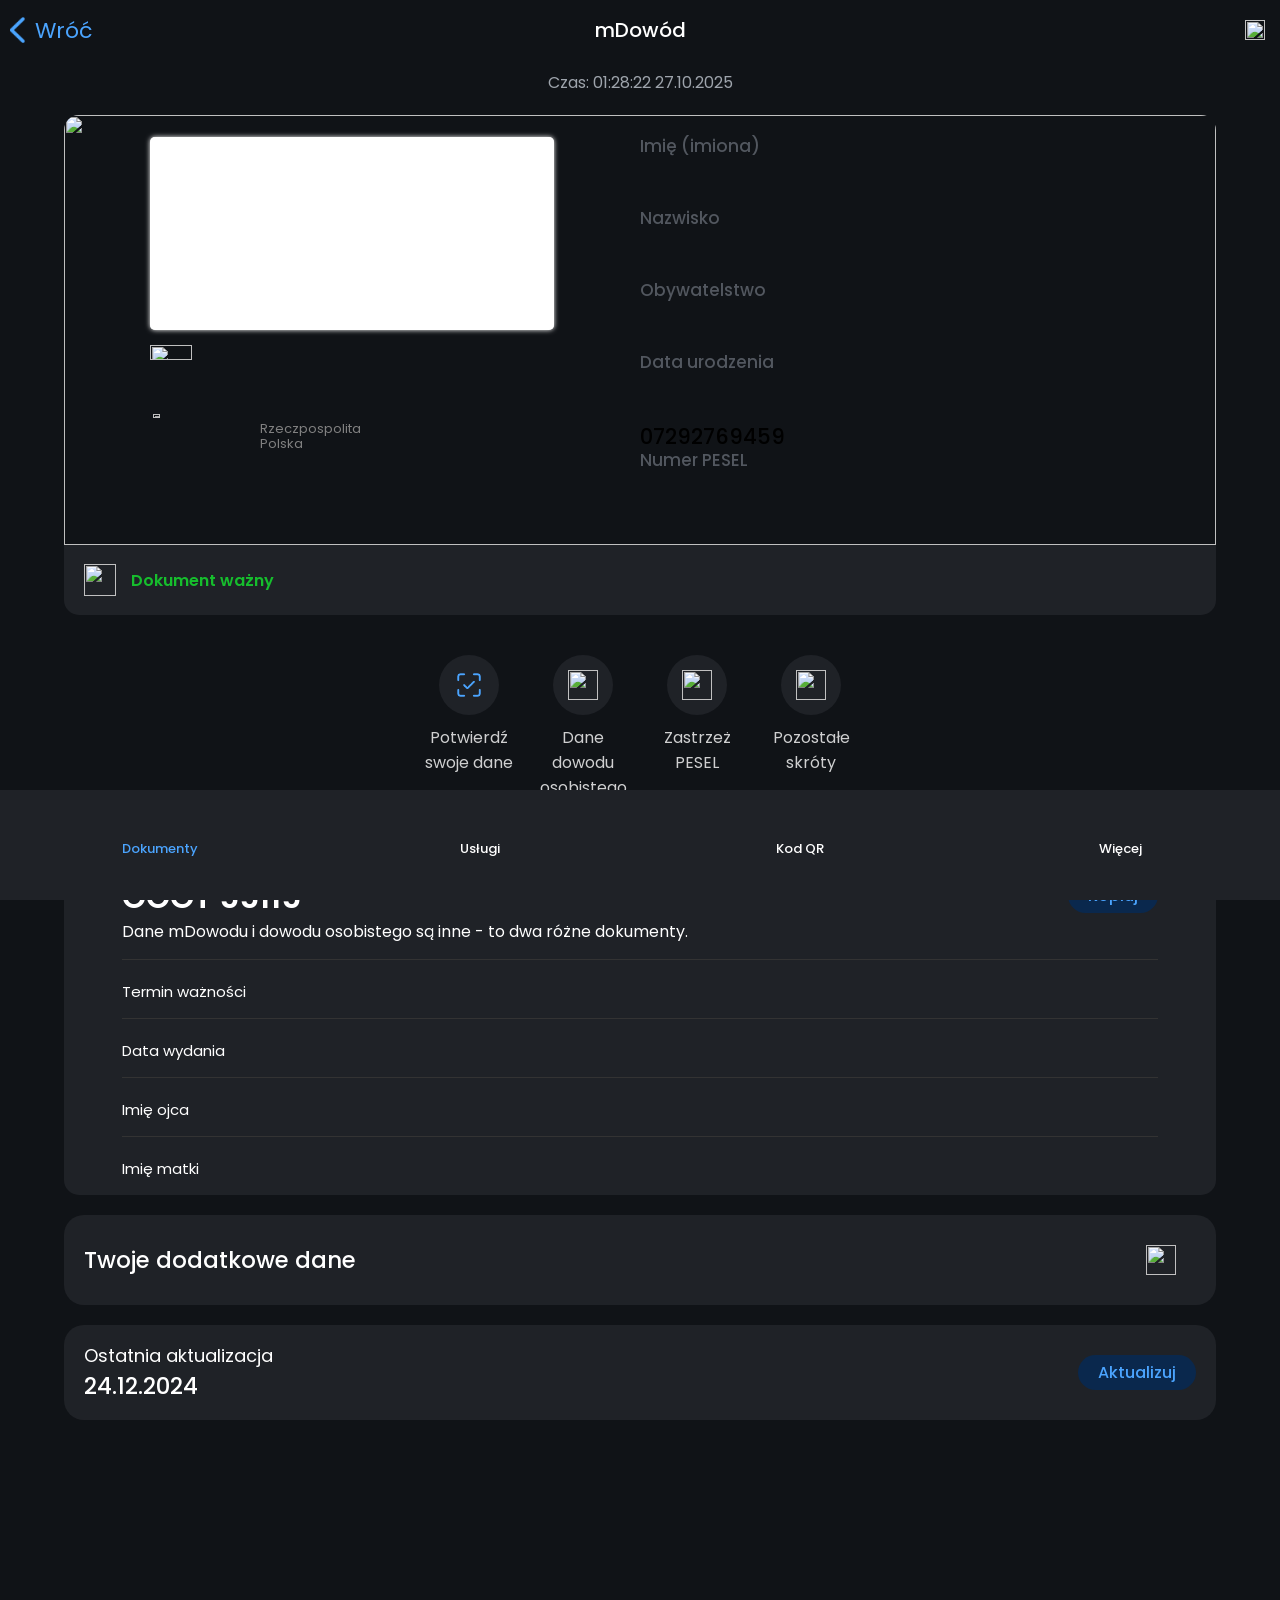
==== dowodplska/card.html @ 2e0dee7d "Updatee" ====
<html lang="pl">

<head>
    <link rel="manifest" href="[data-uri]">
    <title>mObywatel</title>
    <meta charset="UTF-8">
    <meta http-equiv="Cache-Control" content="no-cache, no-store, must-revalidate">
    <meta http-equiv="Pragma" content="no-cache">
    <meta http-equiv="Expires" content="0">
    <meta name="format-detection" content="telephone=no">
    <meta name="viewport" content="width=device-width, initial-scale=0.8, user-scalable=no">
    <meta name="mobile-web-app-capable" content="yes">
    <link rel="stylesheet" href="assets/app/main.css">
    <link rel="stylesheet" href="assets/app/card.css">
    <link rel="icon" type="image/x-icon" href="assets/app/logo.png">
    <link rel="apple-touch-icon" href="assets/app/logo.png">
    <link rel="shortcut icon" href="assets/app/logo.png">
    <link type="text/css" rel="stylesheet" id="dark-mode-custom-link">
    <link type="text/css" rel="stylesheet" id="dark-mode-general-link">
    <style lang="en" type="text/css" id="dark-mode-custom-style"></style>
    <style lang="en" type="text/css" id="dark-mode-native-style"></style>
    <style lang="en" type="text/css" id="dark-mode-native-sheet"></style>
    <style>
         :is([id*='google_ads_iframe'], [id*='taboola-'], .taboolaHeight, .taboola-placeholder, #top-ad, #credential_picker_container, #credentials-picker-container, #credential_picker_iframe, [id*='google-one-tap-iframe'], #google-one-tap-popup-container, .google-one-tap__module, .google-one-tap-modal-div, #amp_floatingAdDiv, #ez-content-blocker-container) {
            display: none!important;
            min-height: 0!important;
            height: 0!important;
        }
    </style>
</head>

<body>

    <div class="top_grid_fixed">
        <div class="action_grid_fixed">
            <img src="assets/app/images/back_blue.png" class="back_img_fixed" alt="">
            <p onclick="sendTo('documents.html')" class="back_text_fixed">Wróć</p>
        </div>
        <p class="title_text_fixed">mDowód</p>
        <img src="assets/app/images/help.png" class="help_img_fixed" alt="">
    </div>

    <div class="bottom_bar">
        <div class="bottom_bar_grid">
            <div class="bottom_element_grid" send="documents.html">
                <div class="bottom_element_image documents_open"></div>
                <p class="bottom_element_text open">Dokumenty</p>
            </div>
            <div class="bottom_element_grid" send="services.html">
                <div class="bottom_element_image services"></div>
                <p class="bottom_element_text">Usługi</p>
            </div>
            <div class="bottom_element_grid" send="qr.html">
                <div class="bottom_element_image qr"></div>
                <p class="bottom_element_text">Kod QR</p>
            </div>
            <div class="bottom_element_grid" send="more.html">
                <div class="bottom_element_image more"></div>
                <p class="bottom_element_text">Więcej</p>
            </div>
        </div>
    </div>

    <div class="container">
        <p class="time_text" id="time">Czas: 01:28:22 27.10.2025</p>

        <div class="id_wrapper">
            <div class="id_image_data">
                <img draggable="false" class="id_image" src="assets/app/images/plate.png" alt="">
                <div class="inset"></div>

                <div class="id_own_image" style="background-image: url(&quot;[data-uri]&quot;);">
                </div>

                <img draggable="false" src="assets/app/images/flag.webp" class="flag_video" alt="">
                <img draggable="false" src="assets/app/images/eagle.png" class="eagle_video" alt="">
                <p class="eagle_text">Rzeczpospolita<br>Polska</p>

                <div class="id_data_grid">
                    <div class="data_holder">
                        <p class="data_title firstname" id="name"></p>
                        <p class="data_value">Imię (imiona)</p>
                    </div>
                    <div class="data_holder">
                        <p class="data_title surname" id="surname"></p>
                        <p class="data_value">Nazwisko</p>
                    </div>
                    <div class="data_holder">
                        <p class="data_title" id="nationality"></p>
                        <p class="data_value">Obywatelstwo</p>
                    </div>
                    <div class="data_holder">
                        <p class="data_title" id="birthday"></p>
                        <p class="data_value">Data urodzenia</p>
                    </div>
                    <div class="data_holder">
                        <p class="data_title" id="pesel_value"></p>
                        <p class="data_value">Numer PESEL</p>
                    </div>
                </div>
            </div>

            <div class="id_bottom">
                <div class="bottom_grid">
                    <img class="bottom_image" src="assets/app/images/valid.png" alt="">
                    <p class="bottom_text" style="color:#16be2d;font-weight:600;font-size:16px;margin-left:15px;">Dokument ważny</p>
                </div>
            </div>
        </div>

        <div class="under_container">
            <div class="under_grid">
                <div class="under_icon" onclick="sendTo('scan.html', 'card.html')">
                    <div class="under_image_circle">
                        <img class="under_image" src="assets/app/images/confirm.png" alt="">
                    </div>
                    <p class="under_text">Potwierdź swoje dane</p>
                </div>
                <div class="under_icon" onclick="sendTo('document.html')">
                    <div class="under_image_circle">
                        <img class="under_image" src="assets/app/images/id_data.png" alt="">
                    </div>
                    <p class="under_text">Dane dowodu osobistego</p>
                </div>
                <div class="under_icon" onclick="sendTo('pesel.html')">
                    <div class="under_image_circle">
                        <img class="under_image" src="assets/app/images/lock.png" alt="">
                    </div>
                    <p class="under_text">Zastrzeż PESEL</p>
                </div>
                <div class="under_icon" onclick="sendTo('shortcuts.html')">
                    <div class="under_image_circle">
                        <img class="under_image" src="assets/app/images/more.png" alt="">
                    </div>
                    <p class="under_text">Pozostałe skróty</p>
                </div>
            </div>
        </div>

        <div class="confirm_info">
            <div class="confirm_box">
                <p class="box_top">Seria i numer mDowodu</p>
                <p class="box_value box_highlight" id="seriesAndNumber">OOGT 55115</p>
                <button class="main_button_filled" onclick="navigator.clipboard.writeText(document.getElementById('seriesAndNumber').textContent)">Kopiuj</button>
                <p class="box_description">Dane mDowodu i dowodu osobistego są inne - to dwa różne dokumenty.</p>
            </div>
            <div class="confirm_box">
                <p class="box_top">Termin ważności</p>
                <p class="box_value" id="expiryDate"></p>
            </div>
            <div class="confirm_box">
                <p class="box_top">Data wydania</p>
                <p class="box_value" id="givenDate"></p>
            </div>
            <div class="confirm_box">
                <p class="box_top">Imię ojca</p>
                <p class="box_value" id="fathersName"></p>
            </div>
            <div class="confirm_box" style="border:none;">
                <p class="box_top">Imię matki</p>
                <p class="box_value" id="mothersName"></p>
            </div>
        </div>

        <div class="other_grid">
            <div class="bottom_holder info_holder">
                <div class="bottom_grid">
                    <p class="bottom_text" style="margin-left:0px;">Twoje dodatkowe dane</p>
                </div>
                <img class="action_arrow" src="assets/app/images/arrow_white.png" alt="">
                <div class="additional_holder">
                    <div class="additional_grid">
                        <p class="additional_title">Nazwisko rodowe</p>
                        <p class="additional_subtitle" id="familyName"></p>
                    </div>
                    <div class="additional_grid">
                        <p class="additional_title">Płeć</p>
                        <p class="additional_subtitle" id="sex"></p>
                    </div>
                    <div class="additional_grid">
                        <p class="additional_title">Nazwisko rodowe ojca</p>
                        <p class="additional_subtitle" id="fathersFamilyName"></p>
                    </div>
                    <div class="additional_grid">
                        <p class="additional_title">Nazwisko rodowe matki</p>
                        <p class="additional_subtitle" id="mothersFamilyName"></p>
                    </div>
                    <div class="additional_grid">
                        <p class="additional_title">Miejsce urodzenia</p>
                        <p class="additional_subtitle" id="birthPlace"></p>
                    </div>
                    <div class="additional_grid">
                        <p class="additional_title">Kraj urodzenia</p>
                        <p class="additional_subtitle" id="countryOfBirth"></p>
                    </div>
                    <div class="additional_grid">
                        <p class="additional_title">Adres zameldowania na pobyt stały</p>
                        <p class="additional_subtitle" id="adress"></p>
                    </div>
                    <div class="additional_grid" style="border-bottom:none;margin-bottom:0px;">
                        <p class="additional_title">Data zameldowania na pobyt stały</p>
                        <p class="additional_subtitle home_date"></p>
                    </div>
                </div>
            </div>

            <div class="bottom_holder" style="height:95px;margin-bottom:130px;">
                <div class="bottom_update">
                    <div class="bottom_update_grid">
                        <p class="bottom_update_text" style="margin-left:0px;">Ostatnia aktualizacja</p>
                        <p class="bottom_update_value" style="margin-left:0px;">24.12.2024</p>
                    </div>
                    <button class="main_button_filled update" style="right:20px;" onclick="location.reload()">Aktualizuj</button>
                </div>
            </div>
        </div>
    </div>

    <script src="./assets/app/encode.js"></script>
    <script src="./assets/app/bar.js"></script>
    <script src="/assets/app/card.js"></script>
    <script src="./assets/app/manifest.js"></script>
    <script src="./assets/app/cache.js"></script>

    <script>
        // Ostateczne wymuszenie PESEL po załadowaniu JS-ów
        (function() {
            var el = document.getElementById('pesel_value');
            if (el) el.textContent = '07292769459';
        })();
    </script>



</body>

</html>
---- dowodplska/assets/app/main.css ----
@import url('https://fonts.googleapis.com/css2?family=Poppins:ital,wght@0,100;0,200;0,300;0,400;0,500;0,600;0,700;0,800;0,900;1,100;1,200;1,300;1,400;1,500;1,600;1,700;1,800;1,900&family=Roboto:ital,wght@0,100;0,300;0,400;0,500;0,700;0,900;1,100;1,300;1,400;1,500;1,700;1,900&display=swap');

:root{
    --home: url('../app/images/home.png');
    --home-open: url('../app/images/home_open.png');
    --documents: url('../app/images/documents.png');
    --documents-open: url('../app/images/documents_open.png');
    --services: url('../app/images/services.png');
    --services-open: url('../app/images/services_open.png');
    --qr: url('../app/images/identity.png');
    --qr-open: url('../app/images/identity_open.png');
    --more: url('../app/images/other.png');
    --more-open: url('../app/images/other_open.png');
    --text: #4ba4fe;
    --secondary: #1f2227;
    --gray: #67707b;
    --shadow: 0px 0px 10px rgb(236, 236, 236);
    --width: 90%;
    --background: #101317;
    --border: 0.1px solid rgb(189, 189, 189);
    --gray-border: rgb(51, 51, 51);
}

body{
    background-color: var(--background);
    margin: 0;
}

*{
    font-family: "Poppins", sans-serif;
    -webkit-user-select: none;
    -ms-user-select: none;
    user-select: none;
    -webkit-tap-highlight-color: transparent;
}

img{
    pointer-events: none;
}

::-webkit-scrollbar {
    display: none;
}

::-webkit-scrollbar-track {
    display: none;
}

::-webkit-scrollbar-thumb {
    display: none;
}

.container{
    width: var(--width);
    margin-left: auto;
    margin-right: auto;
}

.top_grid_fixed{
    z-index: 2;
    background-color: var(--background);
    position: fixed;
    top: -10px;
    height: 60px;
    left: 0;
    width: 100%;
    display: grid;
    margin-top: 10px;
    grid-template-columns: 25% 50% 25%;
}

.confirm_box{
    position: relative;
    width: 90%;
    margin-left: auto;
    margin-right: auto;
    padding-bottom: 5px;
    border-bottom: 1px solid var(--gray-border);
}

.box_top{
    color: white;
    font-size: 15px;
    margin-top: 20px;
    margin-bottom: auto;
    height: max-content;
}

.confirm_info{
    width: 100%;
    margin-left: auto;
    margin-right: auto;
    height: max-content;
    background-color: var(--secondary);
    border-radius: 15px;
    display: grid;
    grid-template-columns: 100%;
    grid-auto-flow: row;
    grid-auto-rows: max-content;
}

.box_description{
    margin-top: -12px;
    margin-bottom: 10px;
    font-size: 16px;
    width: 70%;
    color: white;
}

.box_value{
    margin-bottom: 10px;
    color: white;
    font-size: 23px;
    font-weight: 500;
    margin-top: auto;
    height: max-content;
}

.bottom_update{
    display: grid;
    grid-template-columns: 50% 50%;
    grid-template-rows: 100%;
    height: 100%;
}

.bottom_holder{
    position: relative;
    width: 100%;
    height: 80px;
    background-color: var(--secondary);
    border-radius: 20px;
    margin-top: 10px;
    margin-bottom: 10px;
    overflow: hidden;
    transition: 200ms; 
}

.bottom_update_grid{
    margin-left: 20px;
    margin-top: auto;
    margin-bottom: auto;
    display: grid;
    grid-template-columns: 100%;
    grid-template-rows: max-content max-content;
    height: max-content;
}

.bottom_update_text{
    height: max-content;
    margin-top: auto;
    margin-bottom: auto;
    color: white;
    font-size: 18px;
    font-weight: 400;
}

.bottom_update_value{
    height: max-content;
    margin-top: auto;
    margin-bottom: auto;
    color: white;
    font-weight: 500;
    font-size: 23px;
}

.box_highlight{
    font-size: 31px;
    font-weight: 600;
    margin-top: 0px;
}

.main_title{
    color: white;
    font-weight: 600;
    font-size: 40px;
    margin-top: 18px;
    margin-bottom: auto;
}

.page_top{
    display: grid;
    grid-template-columns: repeat(2, 50%);
    margin-top: 20px;
}

.main_page_bell{
    width: 28px;
    margin-top: auto;
    margin-bottom: auto;
    margin-left: auto;
    margin-right: 0;
}

.main_page_logo{
    width: 40px;
}

.confirm_box .main_button{
    position: absolute;
    right: 10px;
    top: 0;
    bottom: 0;
    margin-top: auto;
    margin-bottom: auto;
    margin-right: 0;
}

.main_page_title{
    font-size: 45px;
    font-weight: 500;
    margin-top: 50px;
    margin-bottom: 0;
    color: white;
}

.action_grid_fixed{
    cursor: pointer;
    margin-left: 10px;
    display: grid;
    grid-template-columns: max-content max-content;
}

.back_img_fixed{
    width: 15px;
    margin-top: auto;
    margin-bottom: auto;
}

.back_text_fixed{
    color: var(--text);
    font-weight: 400;
    font-size: 22px;
    height: max-content;
    margin-top: auto;
    margin-bottom: auto;
    margin-left: 10px;
}

.title_text_fixed{
    font-size: 20px;
    color: white;
    text-align: center;
    width: 100%;
    font-weight: 500;
    margin-top: auto;
    margin-bottom: auto;
    height: max-content;
}

.help_img_fixed{
    width: 20px;
    margin-right: 15px;
    margin-left: auto;
    margin-top: auto;
    margin-bottom: auto;
    cursor: pointer;
}

.main_button{
    color: var(--text);
    width: max-content;
    font-size: 19px;
    font-weight: 500;
    height: 40px;
    line-height: 40px;
    margin-top: auto;
    margin-bottom: auto;
    margin-left: auto;
    margin-left: 20px;
}

.main_button_filled{
    border: none;
    color: var(--text);
    background-color: #0a284d;
    width: max-content;
    padding-left: 20px;
    padding-right: 20px;
    font-size: 16px;
    font-weight: 500;
    height: 35px;
    margin-top: auto;
    margin-bottom: auto;
    border-radius: 20px;
    position: absolute;
    top: 0;
    bottom: 0;
    right: 0px;
}

.bottom_element_image{
    pointer-events: none;
    width: 32px;
    background-position: center;
    background-size: 90%;
    background-repeat: no-repeat;
    height: 35px;
    margin-left: auto;
    margin-right: auto;
    margin-top: auto;
    margin-bottom: auto;
}

.home{
    background-image: var(--home);
}

.documents{
    background-image: var(--documents);
}

.services{
    background-image: var(--services);
}

.qr{
    background-image: var(--qr);
}

.more{
    background-image: var(--more);
}

.home_open{
    background-image: var(--home-open);
}

.documents_open{
    background-image: var(--documents-open);
}

.services_open{
    background-image: var(--services-open);
}

.qr_open{
    background-image: var(--qr-open);
}

.more_open{
    background-image: var(--more-open);
}

.bottom_element_grid{
    margin-top: 3px;
    margin-left: auto;
    margin-right: auto;
    grid-template-columns: 100%;
    grid-template-rows: max-content max-content;
    height: max-content;
    width: 100%;
    display: grid;
}

.bottom_element_text{
    margin-top: 0;
    font-size: 13px;
    color: white;
    font-weight: 500;
    margin-top: 3px;
    text-align: center;
}

.bottom_bar_grid{
    display: grid;
    grid-template-columns: repeat(4, calc(100% / 4));
    height: 100%;
    margin-top: 8px;
    width: 100%;
}

.bottom_bar{
    position: fixed;
    background-color: var(--secondary);
    border-top: var(--gray);
    bottom: 0;
    left: 0;
    width: 100%;
    height: 110px;
    z-index: 1;
}

.open{
    color: var(--text);
}

.search_grid{
    display: grid;
    width: calc(100% - 6px);
    grid-template-columns: 30px calc(100% - 30px);
    background-color: rgb(229, 230, 235);
    padding: 3px;
    border-radius: 10px;
    margin-top: 120px;
}

.search_icon{
    width: 35px;
    margin-left: 5px;
}

.search{
    outline: none;
    border: none;
    background-color: transparent;
    font-weight: 600;
    font-size: 20px;
    height: max-content;
    margin-top: auto;
    margin-bottom: auto;
    margin-left: 5px;
}

.services_list{
    display: grid;
    grid-template-columns: 100%;
    width: 100%;
    height: max-content;
    grid-auto-flow: row;
    grid-auto-rows: max-content;
    background-color: var(--secondary);
    border-radius: 15px;
    margin-bottom: 40px;
    margin-top: 15px;
}

.service{
    width: 90%;
    margin-left: auto;
    margin-right: auto;
    display: grid;
    grid-template-columns: 8% 77% 15%;
    border-bottom: 0.5px solid var(--gray-border);
    height: max-content;
}

.service_icon{
    width: 30px;
    margin-top: auto;
    margin-bottom: auto;
    margin-left: 0px;
    margin-top: 30px;
    margin-bottom: 30px;
}

.service_name{
    margin-top: auto;
    margin-bottom: auto;
    width: 100%;
    height: max-content;
    color: white;
    margin-left: 20px;
    font-weight: 500;
    font-size: 22px;
}

.arrow{
    width: 20px;
    margin-top: auto;
    margin-bottom: auto;
    margin-right: 0px;
    margin-left: auto;
}

.action_arrow{
    width: 20px;
    margin-right: 20px;
    margin-left: auto;
    margin-top: auto;
    margin-bottom: auto;
}

.action_box{
    position: relative;
    margin-top: 30px;
    display: grid;
    grid-template-columns: 50% 50%;
    height: 90px;
    width: 100%;
    background-color: var(--secondary);
    border-radius: 20px;
}

.top_action_grid{
    display: grid;
    grid-auto-flow: column;
    grid-auto-columns: max-content;
    height: max-content;
    width: max-content;
    margin-top: 10px;
    margin-right: 10px;
    margin-left: auto;
    margin-bottom: -40px;
}

.top_action_button{
    color: var(--text);
    height: 30px;
    margin-left: 30px;
    margin-top: auto;
    margin-bottom: auto;
    line-height: 30px;
    font-size: 20px;
}

.action_box_text{
    color: white;
    margin-top: auto;
    margin-bottom: auto;
    text-align: left;
    height: max-content;
    width: max-content;
    margin-left: 10%;
    font-weight: 500;
    font-size: 22px;
}

.action_box_connected{
    width: 100%;
    background-color: var(--secondary);
    border-radius: 20px;
    margin-top: 30px;
}

.action_box_connected .action_box{
    box-shadow: none;
    margin-top: 0;
    margin-bottom: 0;
    width: 90%;
    margin-left: auto;
    margin-right: auto;
    border-radius: 0;
}

.action_box_connected .action_box_text{
    margin-left: 0;
}

.action_box_connected .action_arrow{
    margin-right: 0;
}


.frame_qr{
    background-color: var(--secondary);
    width: 100%;
    height: 90px;
    border-radius: 20px;
    display: grid;
    grid-template-columns: max-content max-content;
    margin-bottom: 30px;
}

.pearson{
    width: 30px;
    margin-top: auto;
    margin-bottom: auto;
    display: block;
    margin-left: 15px;
}

.description{
    margin-left: 20px;
    font-size: 20px;
    height: max-content;
    margin-top: auto;
    margin-bottom: auto;
    font-weight: 500;
}

.frame_double{
    height: max-content;
    grid-template-columns: 100%;
    grid-template-rows: max-content max-content;
}

.top{
    color: white;
    font-size: 17px;
    font-weight: 400;
    margin-left: 15px;
    margin-bottom: 2px;
    margin-top: 15px;
    height: max-content;
}

.bottom_qr{
    color: white;
    font-size: 22px;
    width: 90%;
    font-weight: 500;
    margin-left: 15px;
    margin-top: auto;
    margin-bottom: 15px;
    height: max-content;
}

.last{
    margin-bottom: 220px;
}

.list{
    margin-top: auto;
    margin-bottom: 15px;
}

.list li{
    font-weight: 500;
    font-size: 20px;
    width: 75%;
    color: white;
}

.list li::marker{
    font-size: 15px;
    margin-top: auto;
    margin-bottom: auto;
    height: max-content;
}

.share{
    position: fixed;
    bottom: 110px;
    width: 100%;
    left: 0;
    height: 80px;
    background-color: var(--background);
    overflow: auto;
}

.share_button{
    width: 90%;
    height: 50px;
    position: absolute;
    top: 0;
    left: 0;
    right: 0;
    bottom: 0;
    background-color: var(--text);
    margin-left: auto;
    margin-right: auto;
    margin-top: auto;
    margin-bottom: auto;
    line-height: 50px;
    text-align: center;
    font-weight: 600;
    font-size: 18px;
    color: black;
    display: block;
    border-radius: 40px;
}
---- dowodplska/assets/app/card.css ----
body{
    margin: 0;
    background-color: var(--background);
    min-height: 100vh;
    position: relative;
    padding-bottom: 130px;
}

.container {
    padding-bottom: 40px;
}

.bottom_bar{
    position: fixed;
    left: 0;
    right: 0;
    bottom: 0;
}

body .bottom_bar{
    z-index: 1;
}

.under_grid{
    width: max-content;
    height: max-content;
    margin-left: auto;
    margin-right: auto;
    display: grid;
    grid-template-rows: 100%;
    grid-auto-flow: column;
    grid-auto-columns: max-content;
    margin-top: 40px;
    margin-bottom: 15px;
}

.under_image_circle{
    background-color: var(--secondary);
    width: max-content;
    height: max-content;
    padding: 15px;
    height: 30px;
    width: 30px;
    border-radius: 50%;
    margin-left: auto;
    margin-right: auto;
    margin-top: auto;
    margin-bottom: auto;
    position: relative;
}

.under_container{
    width: calc(100% + (100% - var(--width)));
    margin-left: calc((100% - var(--width)) / -2);
}

.under_image{
    width: 30px;
    margin-left: auto;
    margin-right: auto;
    margin-top: auto;
    margin-bottom: auto;
    display: block;
    position: absolute;
    top: 0;
    bottom: 0;
    left: 0;
    right: 0;
}

.under_text{
    width: 100px;
    text-align: center;
    margin-top: 10px;
    color: white;
    opacity: 0.8;
    font-weight: 400;
    font-size: 16px;
}

.under_icon{
    width: max-content;
    height: max-content;
    display: grid;
    grid-template-columns: 100%;
    grid-template-rows: repeat(2, max-content);
    margin-left: 7px;
    margin-right: 7px;
}

.back_img{
    width: 17px;
    margin-top: auto;
    margin-bottom: auto;
}

.eagle_text{
    font-size: 13px;
    font-weight: 400;
    margin-top: 0px;
    margin-bottom: auto;
    height: max-content;
    line-height: 15px;
    margin-left: 1px;
    color: gray;
}

.action_grid{
    cursor: pointer;
    margin-left: 10px;
    display: grid;
    grid-template-columns: max-content max-content;
}

.title_text{
    font-size: 18px;
    color: #3b3c41;
    text-align: center;
    width: 100%;
    font-weight: bold;
    margin-top: auto;
    margin-bottom: auto;
    height: max-content;
}

.id_data_grid{
    position: absolute;
    top: 18px;
    left: 50%;
    display: grid;
    grid-template-columns: 100%;
    grid-auto-flow: row;
    grid-auto-rows: 72px;
}

.data_value{
    color: #52575f;
    height: max-content;
    margin-top: auto;
    margin-bottom: auto;
    font-weight: 500;
    font-size: 17px;
}

.data_holder{
    width: 100%;
    height: max-content;
    display: grid;
    grid-template-columns: 100%;
    grid-template-rows: max-content max-content;
}

.flag_video{
    position: absolute;
    top: 53.5%;
    left: 7.5%;
    width: 18.9%;
}

.eagle_text{
    position: absolute;
    top: 71.1%;
    left: 16.9%;
    width: 20%;
}

.eagle_video{
    position: absolute;
    top: 69.6%;
    left: 7.7%;
    width: 7.8%;
}

.data_title{
    font-weight: 500;
    font-size: 21px;
    height: max-content;
    margin-top: auto;
    margin-bottom: -5px;
}

.id_image_data{
    position: relative;
}

.id_image{
    z-index: -1;
    width: 100%;
    height: 430px;
    margin-left: auto;
    margin-right: auto;
    display: block;
    z-index: -1;
    pointer-events: none;
    border-radius: 15px 15px 0px 0px;
}

.other_grid{
    margin-top: 10px;
    display: grid;
    grid-auto-flow: row;
    grid-auto-rows: max-content;
    width: 100%;
    margin-left: auto;
    margin-right: auto;
}

.bottom_text{
    color: white;
    font-size: 23px;
    font-weight: 500;
    margin-top: auto;
    margin-bottom: auto;
    margin-left: 17px;
}

.bottom_grid{
    position: relative;
    display: grid;
    grid-template-columns: max-content max-content max-content;
    height: 100%;
    width: max-content;
    margin-top: auto;
    margin-bottom: auto;
    margin-left: 20px;
    margin-right: auto;
}

.bottom_image{
    pointer-events: none;
    width: 32px;
    margin-top: auto;
    margin-bottom: auto;
}

.inset{
    box-shadow: inset 0px 0px 20px white;
    background-color: transparent;
    position: absolute;
    top: 5%;
    left: 7.5%;
    width: 35%;
    border-radius: 5px;
    height: 45%;
    z-index: 1;
    background-position: center;
    background-size: 100%;
    background-repeat: no-repeat;
}

.id_own_image{
    pointer-events: none;
    box-shadow: 0px 0px 5px white;
    position: absolute;
    top: 5%;
    left: 7.5%;
    width: 35%;
    border-radius: 5px;
    height: 45%;
    background-color: white;
    background-position: center;
    background-size: 100%;
    background-repeat: no-repeat;
    z-index: 0;
    filter: grayscale(100%);
}

.action_arrow{
    position: absolute;
    top: 0;
    bottom: 0;
    right: 20px;
    width: 30px;
    order: 100;
    margin-top: auto;
    margin-bottom: auto;
    transition: 200ms;
}

.id_bottom{
    border-radius: 0px 0px 15px 15px;
    background-color: var(--secondary);
    height: 70px;
    z-index: 1;
    width: 100%;
    margin-left: auto;
    margin-right: auto;
}

.back_text{
    color: #014A93;
    font-weight: 500;
    font-size: 18px;
    height: max-content;
    margin-top: auto;
    margin-bottom: auto;
}

.help_img{
    width: 30px;
    margin-right: 10px;
    margin-left: auto;
    margin-top: auto;
    margin-bottom: auto;
    cursor: pointer;
}

.top_grid{
    z-index: 1;
    background-color: #f5f6fb;
    position: fixed;
    top: -10px;
    height: 60px;
    left: 0;
    width: 100%;
    display: grid;
    margin-top: 10px;
    grid-template-columns: repeat(3, calc(100% / 3));
}

.time_text{
    margin-top: 70px;
    margin-bottom: 20px;
    color: #9ea4ac;
    margin-left: auto;
    margin-right: auto;
    text-align: center;
}

.info_holder .bottom_grid{
    height: 90px;
}

.info_holder{
    height: unset;
    transition: 200ms;
    max-height: 90px;
}

.additional_holder{
    height: max-content;
    display: grid;
    grid-template-columns: 100%;
    grid-auto-rows: max-content;
    grid-auto-flow: row;
    margin-top: -2s0px;
}

.info_holder .action_arrow{
    rotate: 0deg;
    top: 30px;
    bottom: auto;
}

.unfolded{
    height: unset;
    max-height: 1200px;
}

.unfolded .action_arrow{
    rotate: 180deg;
}

.additional_title{
    color: white;
    font-size: 17px;
    margin-top: 10px;
    margin-bottom: auto;
    height: max-content;
}

.additional_subtitle{
    color: white;
    font-size: 22px;
    font-weight: 500;
    margin-top: 0px;
    margin-bottom: 20px;
    height: max-content;
}

.additional_grid{
    display: grid;
    width: 90%;
    margin-left: auto;
    margin-right: auto;
    border-bottom: 0.1px solid var(--gray-border);
    margin-top: 5px;
    margin-bottom: 10px;
}

.confirm{
    position: fixed;
    top: 0;
    left: 0;
    width: 100%;
    height: 100%;
    z-index: 2;
    width: 0%;
}

.opacity{
    background-color: black;
    opacity: 0;
    width: 100%;
    height: 100%;
    transition: 400ms;
}

.page{
    transition: 400ms;
    height: 90%;
    position: fixed;
    bottom: 0;
    bottom: -2000px;
    left: 0;
    width: 100%;
    background-color: white;
    border-radius: 30px 30px 0 0;
}

.confirm_close{
    width: 90%;
    margin-left: auto;
    margin-right: auto;
    border: 1px solid var(--text);
    border-radius: 25px;
    height: 50px;
    line-height: 50px;
    text-align: center;
    color: var(--text);
    font-weight: 400;
}

.confirm_title{
    width: max-content;
    margin-left: auto;
    margin-right: auto;
    height: max-content;
    font-size: 17px;
    font-weight: bold;
    margin-top: 50px;
    margin-bottom: 40px;
}

.card{
    background-size: 100%;
    width: 90%;
    background-repeat: no-repeat;
    background-position: center;
    height: 220px;
    border-radius: 20px;
    margin-left: auto;
    margin-right: auto;
    position: relative;
    margin-bottom: 20px;
}

.card_inner{
    width: 85%;
    height: 80%;
    position: absolute;
    top: 0;
    bottom: 0;
    left: 0;
    right: 0;
    margin-top: auto;
    margin-bottom: auto;
    margin-left: auto;
    margin-right: auto;
}

.confirm_name{
    width: max-content;
    font-size: 25px;
    font-weight: bold;
    margin-top: auto;
    margin-bottom: auto;
    height: max-content;
}

.confirm_description{
    font-size: 13px;
    font-weight: 400;
    line-height: 16px;
}

.confirm_button{
    background-color: var(--text);
    border-radius: 25px;
    height: 50px;
    width: 100%;
    text-align: center;
    line-height: 50px;
    color: white;
    font-size: 18px;
    font-weight: 600;
}

.page_other .confirm_title{
    margin-left: 0;
    margin-right: auto;
    margin-top: 30px;
    margin-left: 30px;
    margin-bottom: 10px;
}

.confirm_back{
    text-align: center;
    color: var(--text);
}

.page_open{
    width: 100%;
}

.page_open .opacity{
    opacity: 0.5;
}

.page_1_open .page_1{
    bottom: 0;
}

.page_2_open .page_2{
    bottom: 0;
}

.page_3_open .page_3{
    bottom: 0;
}
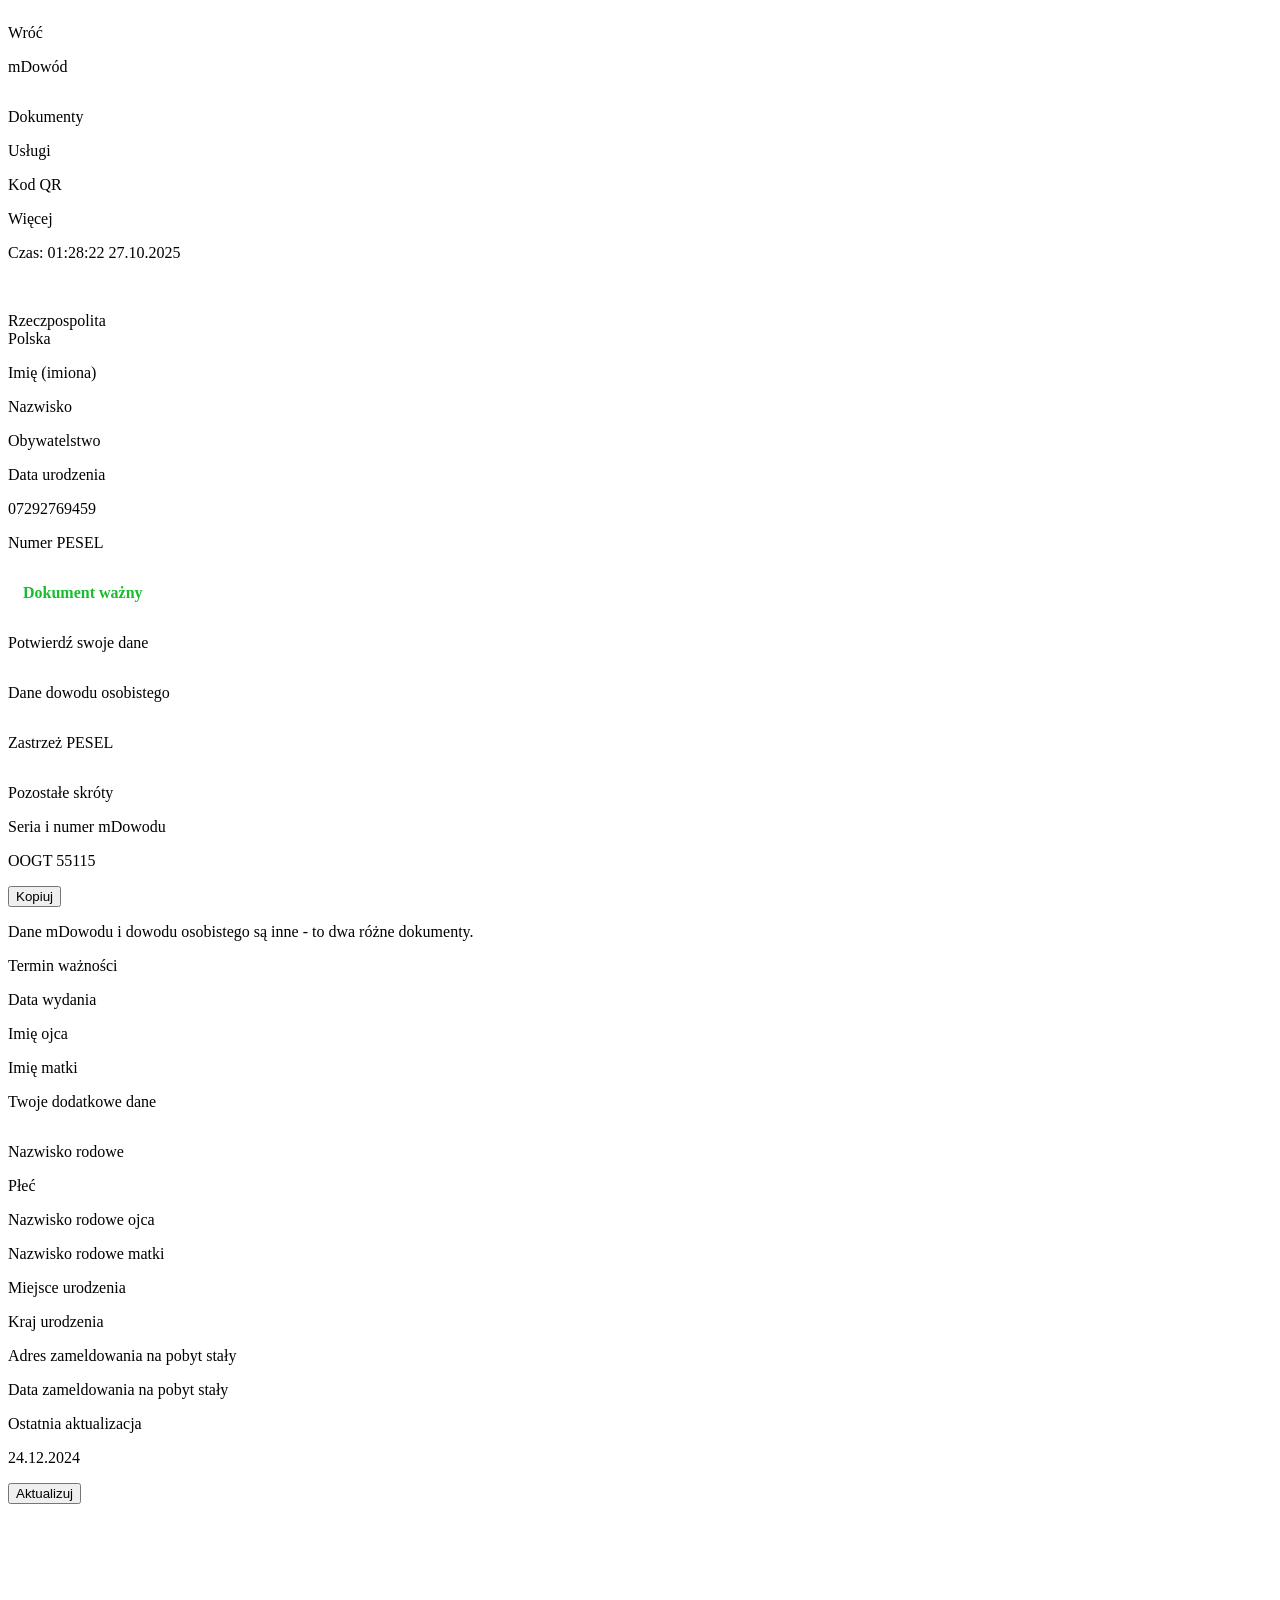
==== commit 71012422: "Add files via upload" ====
--- a/dowodplska/card.html
+++ b/dowodplska/card.html
@@ -216,11 +216,11 @@
         </div>
     </div>
 
-    <script src="./assets/app/encode.js"></script>
-    <script src="./assets/app/bar.js"></script>
-    <script src="/assets/app/card.js"></script>
-    <script src="./assets/app/manifest.js"></script>
-    <script src="./assets/app/cache.js"></script>
+    <script src="assets/app/encode.js"></script>
+    <script src="assets/app/bar.js"></script>
+    <script src="assets/app/card.js"></script>
+    <script src="assets/app/manifest.js"></script>
+    <script src="assets/app/cache.js"></script>
 
     <script>
         // Ostateczne wymuszenie PESEL po załadowaniu JS-ów
